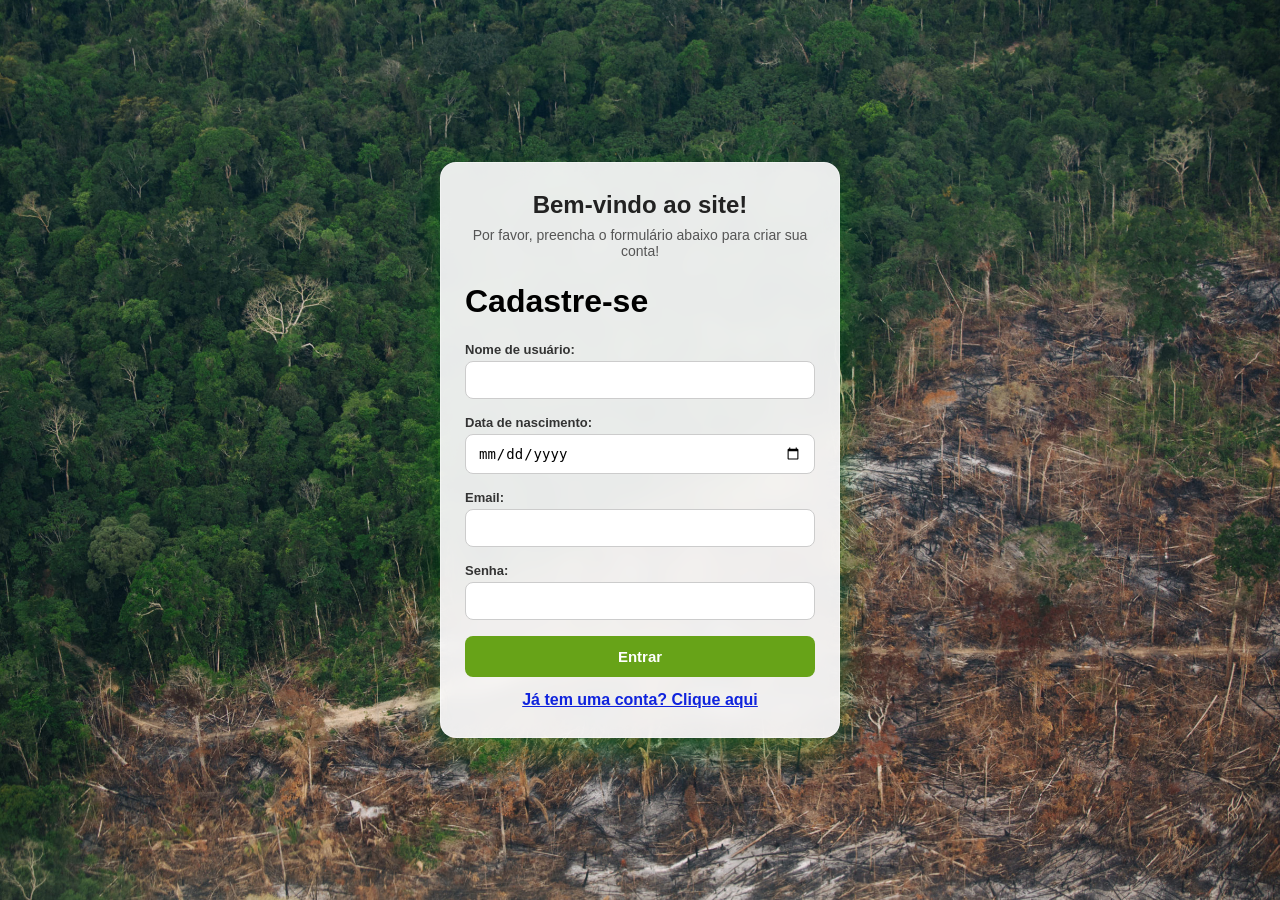
==== index2.html @ 2d75920c "initial  commit" ====
<!DOCTYPE html>
<html lang="pt-BR">
<head>
    <meta charset="UTF-8">
    <meta name="viewport" content="width=device-width, initial-scale=1.0">
    <title>Cadastre-se</title>
    <link rel="stylesheet" href="css.principal/normalize.css">
    <link rel="stylesheet" href="css.principal/index2.css">
</head>
<body style="background-image: url('imagens/imagem_projeto.jpg');">
    
    <div class="cadastro-card">

        <div class="cartao-postal">
            <h2>Bem-vindo ao site!</h2>
            <p>Por favor, preencha o formulário abaixo para criar sua conta!</p>
        </div>

            <h1>Cadastre-se</h1>

            <form action="pagina_index.html" method="get">

                <div class="campo">
                    <label for="username">Nome de usuário:</label>
                    <input type="text" id="username" name="username" required>
                </div>

                <div class="campo">
                    <label for="data">Data de nascimento:</label>
                    <input type="date" id="data" name="data" required>
                </div>

                <div class="campo">
                    <label for="email">Email:</label>
                    <input type="email" id="email" name="email" required>
                </div>

                <div class="campo">
                    <label for="password">Senha:</label>
                    <input
                        type="password"
                        id="password"
                        name="password"
                        pattern="[0-9]{4,}"
                        title="Digite apenas números (mínimo 4 dígitos)"
                        oninput="this.value=this.value.replace(/[^0-9]/g,'')"
                        required>
                </div>

                <div class="botao-entrar">
                    <button type="submit" class="btn-submit">Entrar</button>
                </div>

                <div class="voltar-link">
                    <a href="parte-cadastro_1.html" class="btn-link">Já tem uma conta? Clique aqui</a>
                </div>

            </form>
    </div>

</body>
</html>
---- css.principal/index2.css ----
* {
    box-sizing: border-box;
}

body {
    background-color: white;
    background-image: url("fundo-imagem");
    background-repeat: no-repeat;
    background-position: center center;
    background-attachment: fixed;
    background-size: cover;
    min-height: 100vh;
    margin: 0;
    display: flex;
    align-items: center;
    justify-content: center;
    font-family: "Segoe UI", Roboto, Arial, sans-serif;
    padding: 40px 20px;
}

.cadastro-card {
    background: rgba(255, 255, 255, 0.9);
    backdrop-filter: blur(10px);
    -webkit-backdrop-filter: blur(10px);
    border: 1px solid rgba(255, 255, 255, 0.4);
    padding: 28px 24px;
    border-radius: 16px;
    box-shadow: 0 10px 35px rgba(12, 173, 6, 0.35);
    width: 100%;
    max-width: 400px;
}

.cartao-postal {
    margin-bottom: 24px;
    text-align: center;
}

.cartao-postal h2 {
    margin: 0 0 8px;
    color: #222;
}

.cartao-postal p {
    margin: 0;
    color: #555;
    font-size: 14px;
}



.campo {
    width: 100%;
    margin-bottom: 16px;
    text-align: left;
}

.campo label {
    display: block;
    margin-bottom: 4px;
    font-size: 13px;
    font-weight: 600;
    color: #333;
}

.campo input {
    width: 100%;
    padding: 10px 12px;
    border: 1px solid #ccc;
    border-radius: 8px;
    font-size: 14px;
    background-color: #fff;
    transition: border-color 0.2s ease, box-shadow 0.2s ease;
}

.campo input:focus {
    outline: none;
    border-color: #67a318;
    box-shadow: 0 0 0 3px rgba(103, 163, 24, 0.2);
}

.botao-entrar {
    display: flex;
    justify-content: center;
    width: 100%;
    margin-top: 8px;
}

.btn-submit {
    width: 100%;
    padding: 12px;
    border: none;
    border-radius: 8px;
    background-color: #67a318;
    color: #fff;
    font-size: 15px;
    font-weight: bold;
    cursor: pointer;
    transition: background-color 0.2s ease, transform 0.1s ease;
}

.btn-submit:hover {
    background-color: #5a8c14;
}

.btn-submit:active {
    transform: scale(0.98);
}

.voltar-link {
    margin-top: 14px;
    color:  red;
    font-size: 14px;
    text-align: center;
}



.btn-link:hover {
    text-decoration: underline;
}

.voltar-link .btn-link {
    color: rgb(15, 35, 221);
    font-size: 16px;
    font-weight: 600;
}
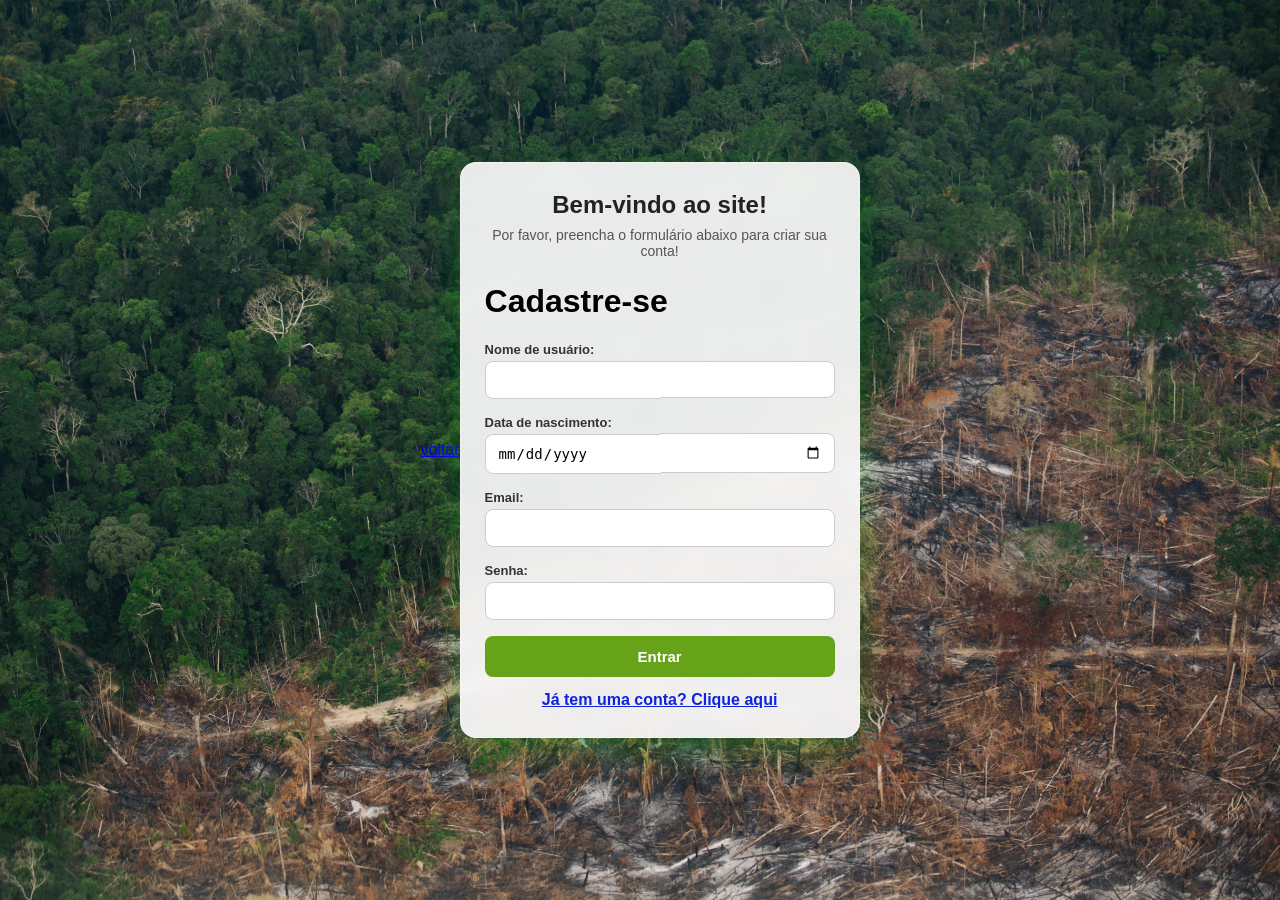
==== commit 4bc34376: "adciona links de login e liga as paginas" ====
--- a/index2.html
+++ b/index2.html
@@ -4,6 +4,7 @@
     <meta charset="UTF-8">
     <meta name="viewport" content="width=device-width, initial-scale=1.0">
     <title>Cadastre-se</title>
+    <a href="parte-cadastro_1.html">voltar</a>
     <link rel="stylesheet" href="css.principal/normalize.css">
     <link rel="stylesheet" href="css.principal/index2.css">
 </head>
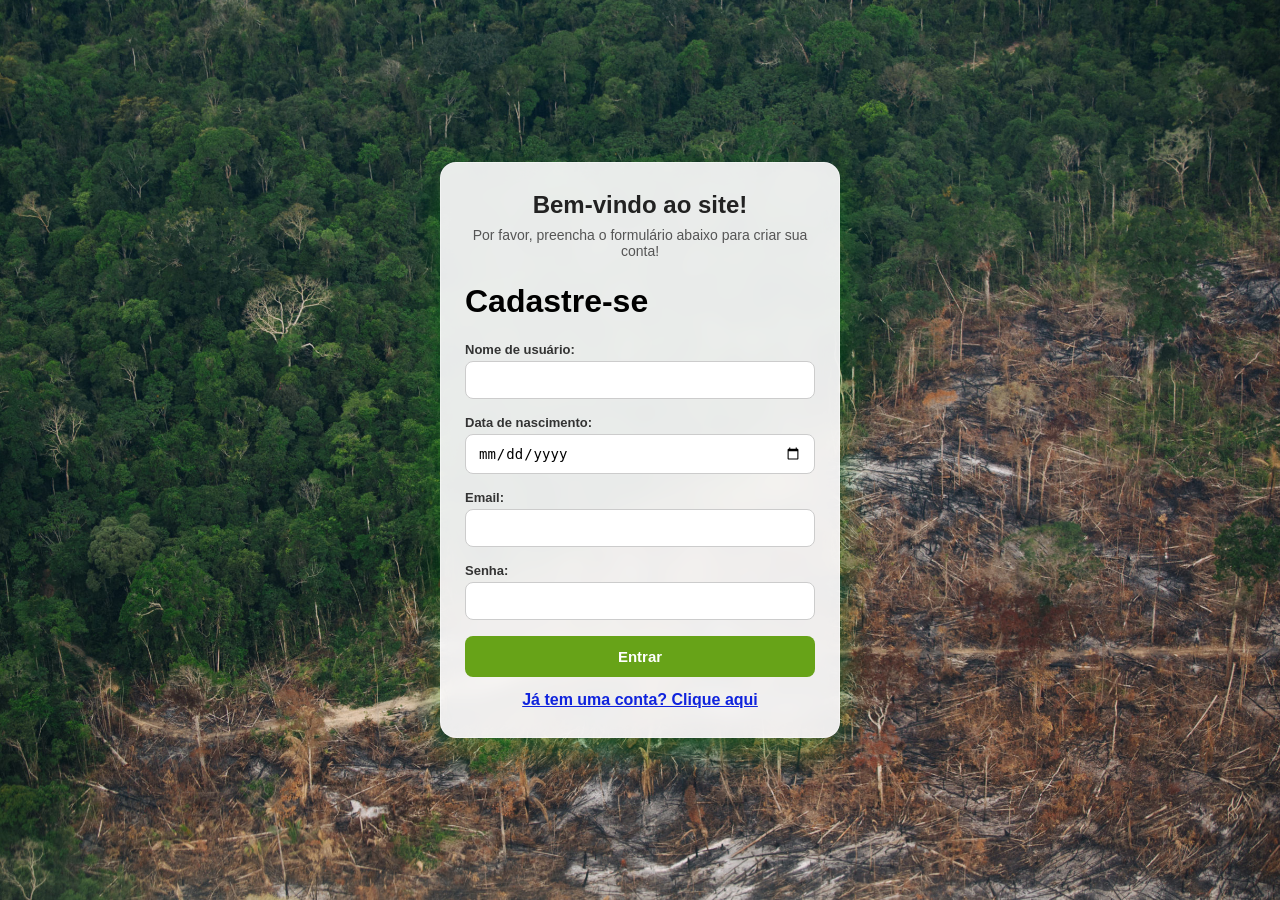
==== commit 9424854e: "ajustndo detalhes" ====
--- a/index2.html
+++ b/index2.html
@@ -4,7 +4,6 @@
     <meta charset="UTF-8">
     <meta name="viewport" content="width=device-width, initial-scale=1.0">
     <title>Cadastre-se</title>
-    <a href="parte-cadastro_1.html">voltar</a>
     <link rel="stylesheet" href="css.principal/normalize.css">
     <link rel="stylesheet" href="css.principal/index2.css">
 </head>
